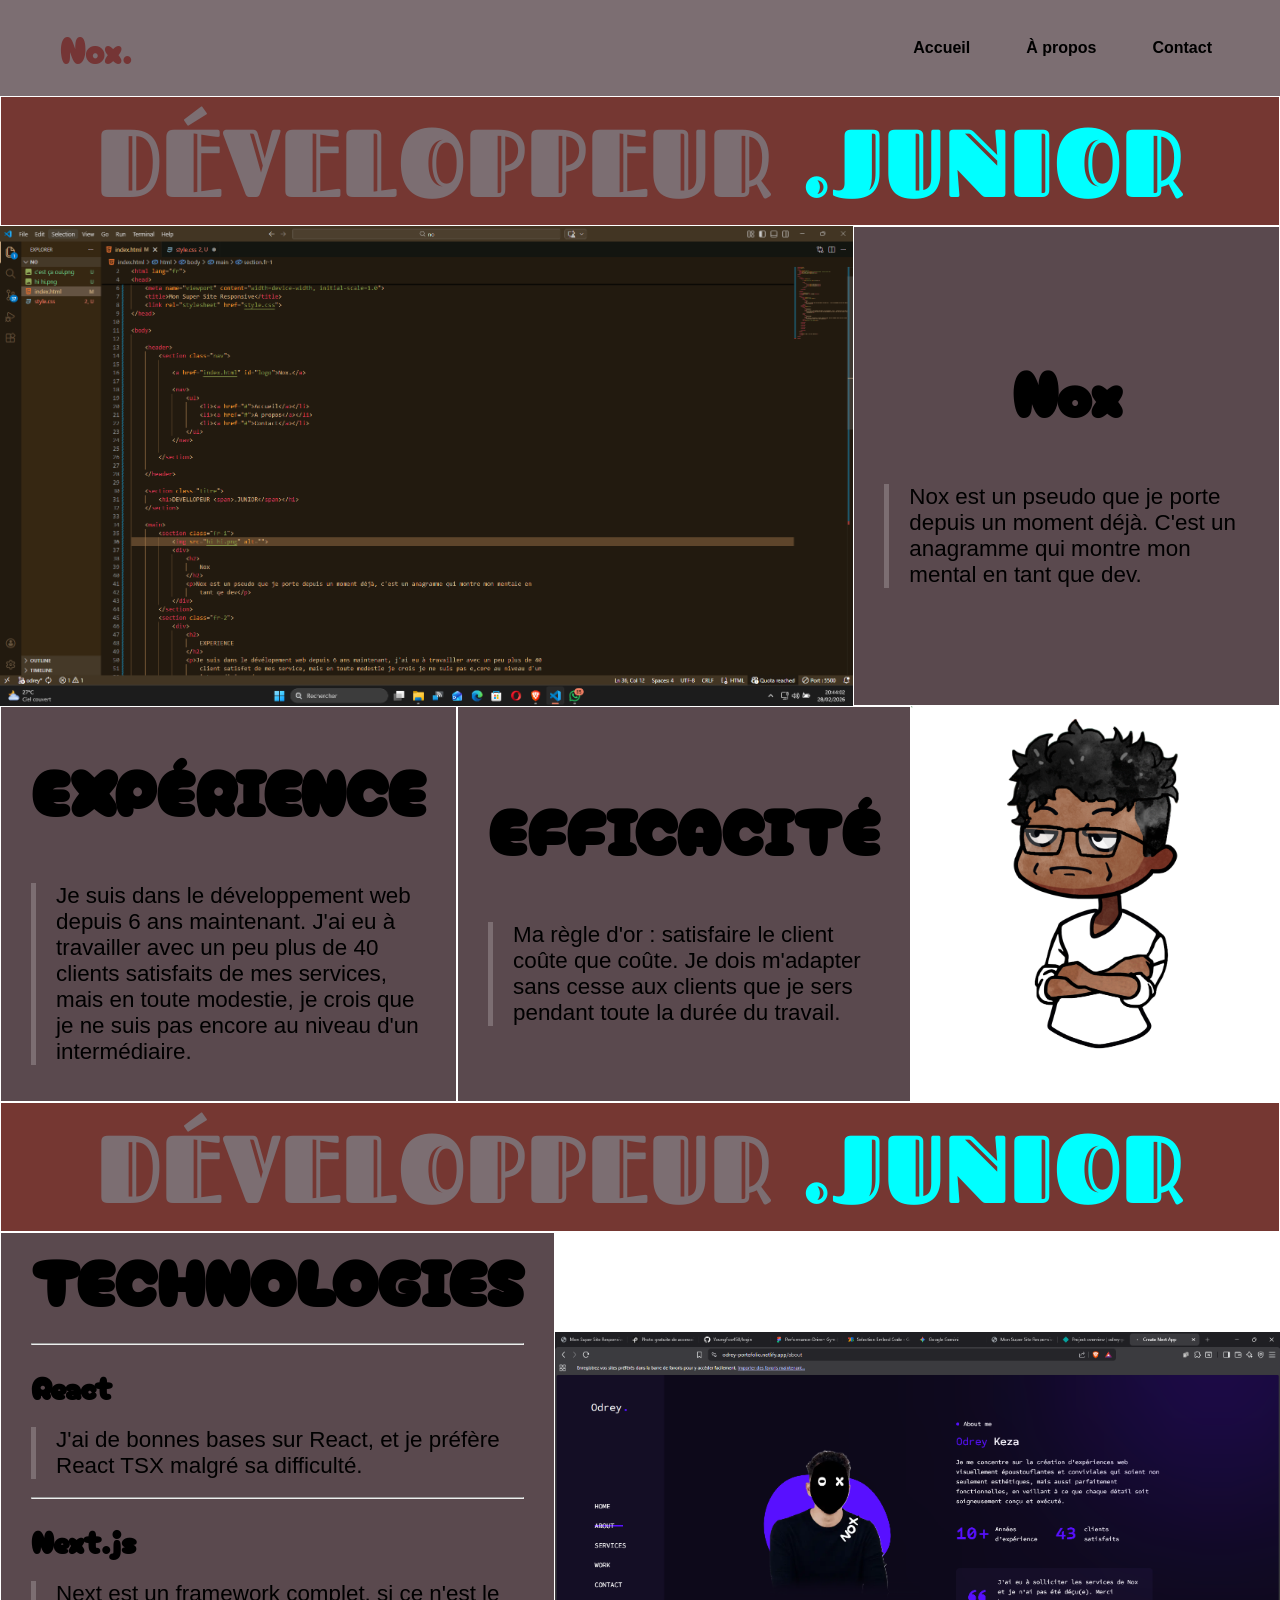
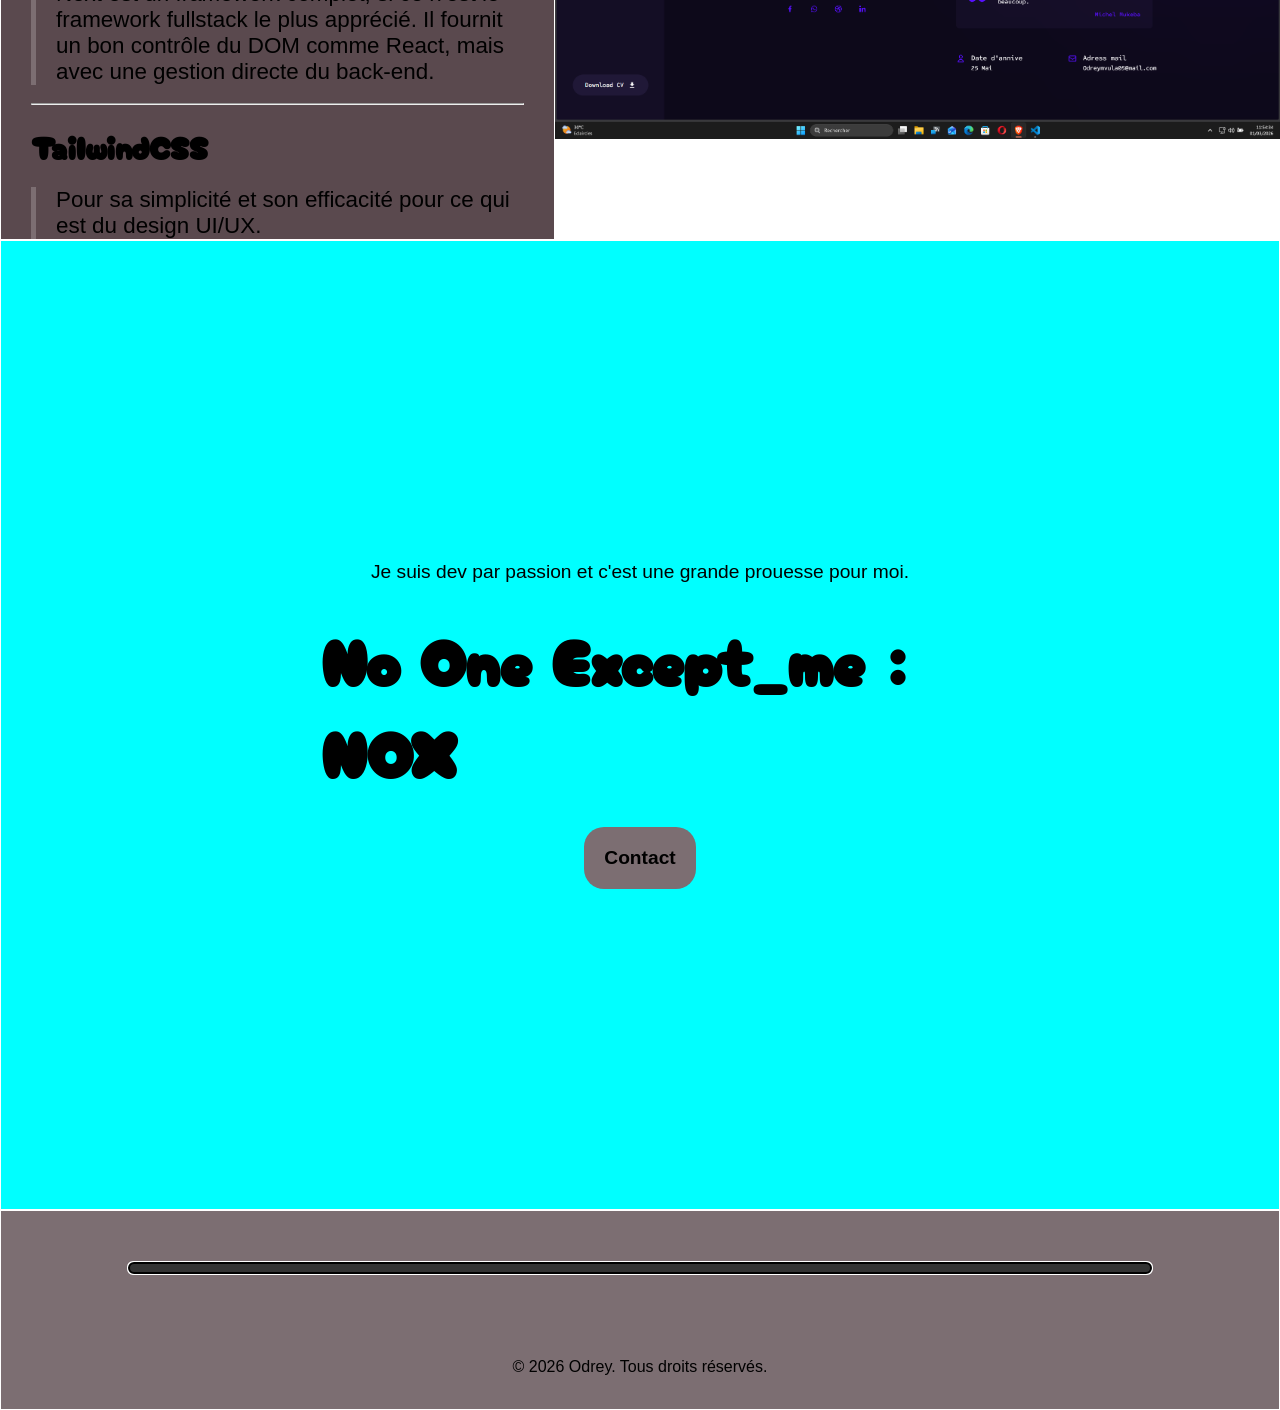
==== index.html @ 2db26161 "landing page MVP" ====
<!DOCTYPE html>
<html lang="fr">

<head>
    <meta charset="UTF-8">
    <meta name="viewport" content="width=device-width, initial-scale=1.0">
    <title>Mon Super Site Responsive</title>
    <link rel="stylesheet" href="style.css">
</head>

<body>

    <header>
        <section class="nav">

            <a href="index.html" id="logo">Nox.</a>

            <nav>
                <ul>
                    <li><a href="#">Accueil</a></li>
                    <li><a href="#">À propos</a></li>
                    <li><a href="#">Contact</a></li>
                </ul>
            </nav>

        </section>

    </header>

    <section class="titre">
        <h1>DÉVELOPPEUR <span>.JUNIOR</span></h1>
    </section>

    <main>
        <section class="fr-1">
            <img src="taf.png" alt="Illustration travail">
            <div>
                <h2>
                    Nox
                </h2>
                <p>Nox est un pseudo que je porte depuis un moment déjà. C'est un anagramme qui montre mon mental en
                    tant que dev.</p>
            </div>
        </section>
        <section class="fr-2">
            <div>
                <h2>
                    EXPÉRIENCE
                </h2>
                <p>Je suis dans le développement web depuis 6 ans maintenant. J'ai eu à travailler avec un peu plus de
                    40
                    clients satisfaits de mes services, mais en toute modestie, je crois que je ne suis pas encore au
                    niveau d'un
                    intermédiaire.</p>
            </div>
            <div>
                <h2>
                    EFFICACITÉ
                </h2>
                <p>Ma règle d'or : satisfaire le client coûte que coûte. Je dois m'adapter sans cesse aux clients que je
                    sers pendant toute la durée du travail.</p>
            </div>
            <img src="c'est ça oui.png" alt="Illustration efficacité">

        </section>
        <section class="titre">
            <h1>DÉVELOPPEUR <span>.JUNIOR</span></h1>
        </section>
        <section class="fr-3">

            <div>
                <h2>
                    TECHNOLOGIES
                </h2>
                <hr>
                <h4>
                    React
                </h4>
                <p>
                    J'ai de bonnes bases sur React, et je préfère React TSX malgré sa difficulté.
                </p>
                <hr>
                <h4>
                    Next.js
                </h4>
                <p>
                    Next est un framework complet, si ce n'est le framework fullstack le plus apprécié. Il fournit un
                    bon
                    contrôle du DOM comme React, mais avec une gestion directe du back-end.
                </p>
                <hr>
                <h4>
                    TailwindCSS
                </h4>
                <p>
                    Pour sa simplicité et son efficacité pour ce qui est du design UI/UX.
                </p>
            </div>

            <img src="port.png" alt="Portfolio">

        </section>
        <section class="fr-4">
            <div>
                <p>Je suis dev par passion et c'est une grande prouesse pour moi.</p>
                <h2>No One Except_me : NOX</h2>
                <a href="#">Contact</a>
            </div>
        </section>
    </main>

    <footer>
        <hr>
        <p>&copy; 2026 Odrey. Tous droits réservés.</p>
    </footer>

</body>

</html>
---- style.css ----
@import url('https://fonts.googleapis.com/css2?family=Alex+Brush&family=Cherry+Bomb+One&family=Fascinate+Inline&display=swap');



 /* Reset de base */

 * {

     box-sizing: border-box;

     margin: 0;

     padding: 0;

 }



 body {

     font-family: sans-serif;



 }



 header {

     display: flex;

     justify-content: center;

     align-items: center;

     background: lab(47.82% 6.22 -0.22);

     position: sticky;

     top: 0;

     margin: 0;

     gap: 0;

     padding: 0;

 }



 .nav {

     display: grid;

     /* On définit deux colonnes qui s'adaptent juste à leur contenu */

     grid-template-columns: auto auto;

     grid-template-rows: 6rem;

     align-items: center;



     /* LA MAGIE EST ICI : */

     justify-content: space-between;



     width: 100%;

     max-width: 1200px;

     /* Optionnel : pour éviter que le menu soit trop loin sur écran géant */

     margin: 0 auto;

     /* Centre le bloc nav si tu as mis une max-width */

     padding: 0 20px;

     /* Petite marge de sécurité sur les côtés */

 }



 .nav ul {

     display: flex;

     justify-content: center;

     align-items: center;

     list-style: none;

     gap: 40px;

     padding: 0;

 }



 .nav ul a {

     text-decoration: none;

     color: black;

     font-weight: 800;

     transition: 500ms;

     padding: 8px;

     display: inline-block;

     outline: 2px solid transparent;

     cursor: pointer;

 }



 .nav ul a:hover {

     color: rgb(117, 53, 53);

     outline: 2px solid white;

     background: black;

     padding: 8px;

     border-radius: 16px
 }



 #logo {

     display: inline-block;

     /* Pour qu'il respecte bien sa taille de texte */

     width: fit-content;

     font-family: "Cherry Bomb One";

     font-size: 2.3em;

     color: rgb(117, 53, 53);

     text-decoration: none;

     cursor: pointer;

 }



 .titre {

     grid-area: titre;

     font-family: "Fascinate Inline";

     display: flex;

     align-items: center;

     justify-content: center;

     background: rgb(117, 55, 50);

     border: 1px solid white;

     /*border-top-left-radius: 20px;

    border-top-right-radius: 20px;*/

 }



 .titre h1 {

     font-size: 6rem;

     color: lab(47.8% 6.22 -0.22);

 }



 .titre h1 span {

     color: aqua;

 }



 .main {

     display: grid;

     grid-template-columns: 1fr;

     grid-template-rows: 3fr 3fr 1fr 3fr 2fr;

 }



 .fr-1 {

     display: grid;

     grid-template-columns: 2fr 1fr;

     grid-template-rows: 1fr;

     align-items: center;

     justify-items: center;

     gap: 0;

     margin: 0;

     padding: 0;

 }



 .fr-1 img {

     max-width: 100%;

     padding: 0;

     margin: 0;

 }



 .fr-1 div {

     padding: 10px 30px;

     background: lab(32.89% 8.13 -0.27);

     height: 100%;

     width: 100%;

     display: flex;

     flex-direction: column;

     justify-content: center;

     align-items: center;

     gap: 3rem;

     border: 1px solid white;

 }



 .fr-1 div h2 {

     font-family: "Cherry Bomb One";

     font-size: 4rem;

     font-weight: bolder;



 }



 .fr-1 div p {

     font-size: 1.4rem;

     border-left: 5px solid #7c6e72;

     padding-left: 20px;

 }



 .fr-2 {

     display: grid;

     grid-template-columns: repeat(3, 1fr);

     grid-template-rows: 1fr;

     align-items: center;

     justify-items: center;

     gap: 0;

     margin: 0;

     padding: 0;

 }



 .fr-2 img {

     max-width: 100%;

     padding: 0;

     margin: 0;

 }



 .fr-2 div {

     padding: 10px 30px;

     background: lab(32.89% 8.13 -0.27);

     height: 100%;

     width: 100%;

     display: flex;

     flex-direction: column;

     justify-content: center;

     align-items: center;

     gap: 3rem;

     border: 1px solid white;

 }



 .fr-2 div h2 {

     font-family: "Cherry Bomb One";

     font-size: 4rem;

     font-weight: bolder;

 }



 .fr-2 div p {

     font-size: 1.4rem;

     border-left: 5px solid #7c6e72;

     padding-left: 20px;

 }



 .fr-3 {

     display: grid;

     grid-template-columns: 1fr 2fr;

     grid-template-rows: 1fr;

     align-items: center;

     justify-items: center;

     gap: 0;

     margin: 0;

     padding: 0;

 }



 .fr-3 img {

     max-width: 100%;

     padding: 0;

     margin: 0;

 }



 .fr-3 div {

     background: lab(32.89% 8.13 -0.27);

     height: 100%;

     width: 100%;

     display: flex;

     flex-direction: column;

     align-content: center;

     justify-content: center;

     gap: 18px;

     padding: 0 30px;

     border: 1px solid white;

 }



 .fr-3 div h2 {

     font-family: "Cherry Bomb One";

     font-size: 4rem;

     font-weight: bolder;

 }



 .fr-3 div h4 {

     font-family: "Cherry Bomb One";

     font-size: 2rem;

     font-weight: bolder;

 }



 .fr-3 div p {

     font-size: 1.4rem;

     border-left: 5px solid #7c6e72;

     padding-left: 20px;

 }



 .fr-3 div hr {

     color: ;

 }



 .fr-4 {

     display: flex;

     align-items: center;

     justify-content: center;

     background: aqua;

     padding: 20rem;

     border: 1px solid white;

 }



 .fr-4 div {

     display: flex;

     flex-direction: column;

     justify-content: center;

     align-items: center;

     gap: 30px;

 }



 .fr-4 div p {

     font-size: 1.2rem;

 }



 .fr-4 div h2 {

     font-family: "Cherry Bomb One";

     font-size: 4rem;

     font-weight: bolder;

 }



 .fr-4 div a {

     background-color: #7c6e72;

     text-decoration: none;

     padding: 20px;

     border-radius: 20px;

     display: inline-block;

     color: black;

     font-weight: 700;

     font-size: 1.2rem;

     transition: 500ms ease-in;

 }



 .fr-4 div a:hover {

     color: gray;

     background-color: white;

     box-shadow: 0 0 20px 3px black;

 }









 footer {

     display: grid;

     justify-items: center;

     align-items: center;

     height: 200px;

     position: relative;

     top: 0;

     background: lab(47.82% 6.22 -0.22);

     border: 1px solid white;

 }



 footer hr {

     border: none;

     /* 1. On supprime le style par défaut du navigateur */

     height: 10px;

     /* 2. C'est ici que tu gères l'épaisseur (hauteur) */

     background-color: #333;

     /* 3. C'est ici que tu changes la couleur */

     width: 80%;

     /* 4. La taille de la ligne */

     margin: 20px auto;

     /* 5. Centrage et espacement vertical */
     transition: 500ms ease-out;
     border-radius: 20px;
     display: inline-block;
     outline: auto;

 }

 footer hr:hover {
     background-color: white;
     height: 22px;
 }





 /* --- Media Queries (Tablettes et Desktops) --- */



 /* Si l'écran fait plus de 768px */

 @media (min-width: 768px) {}
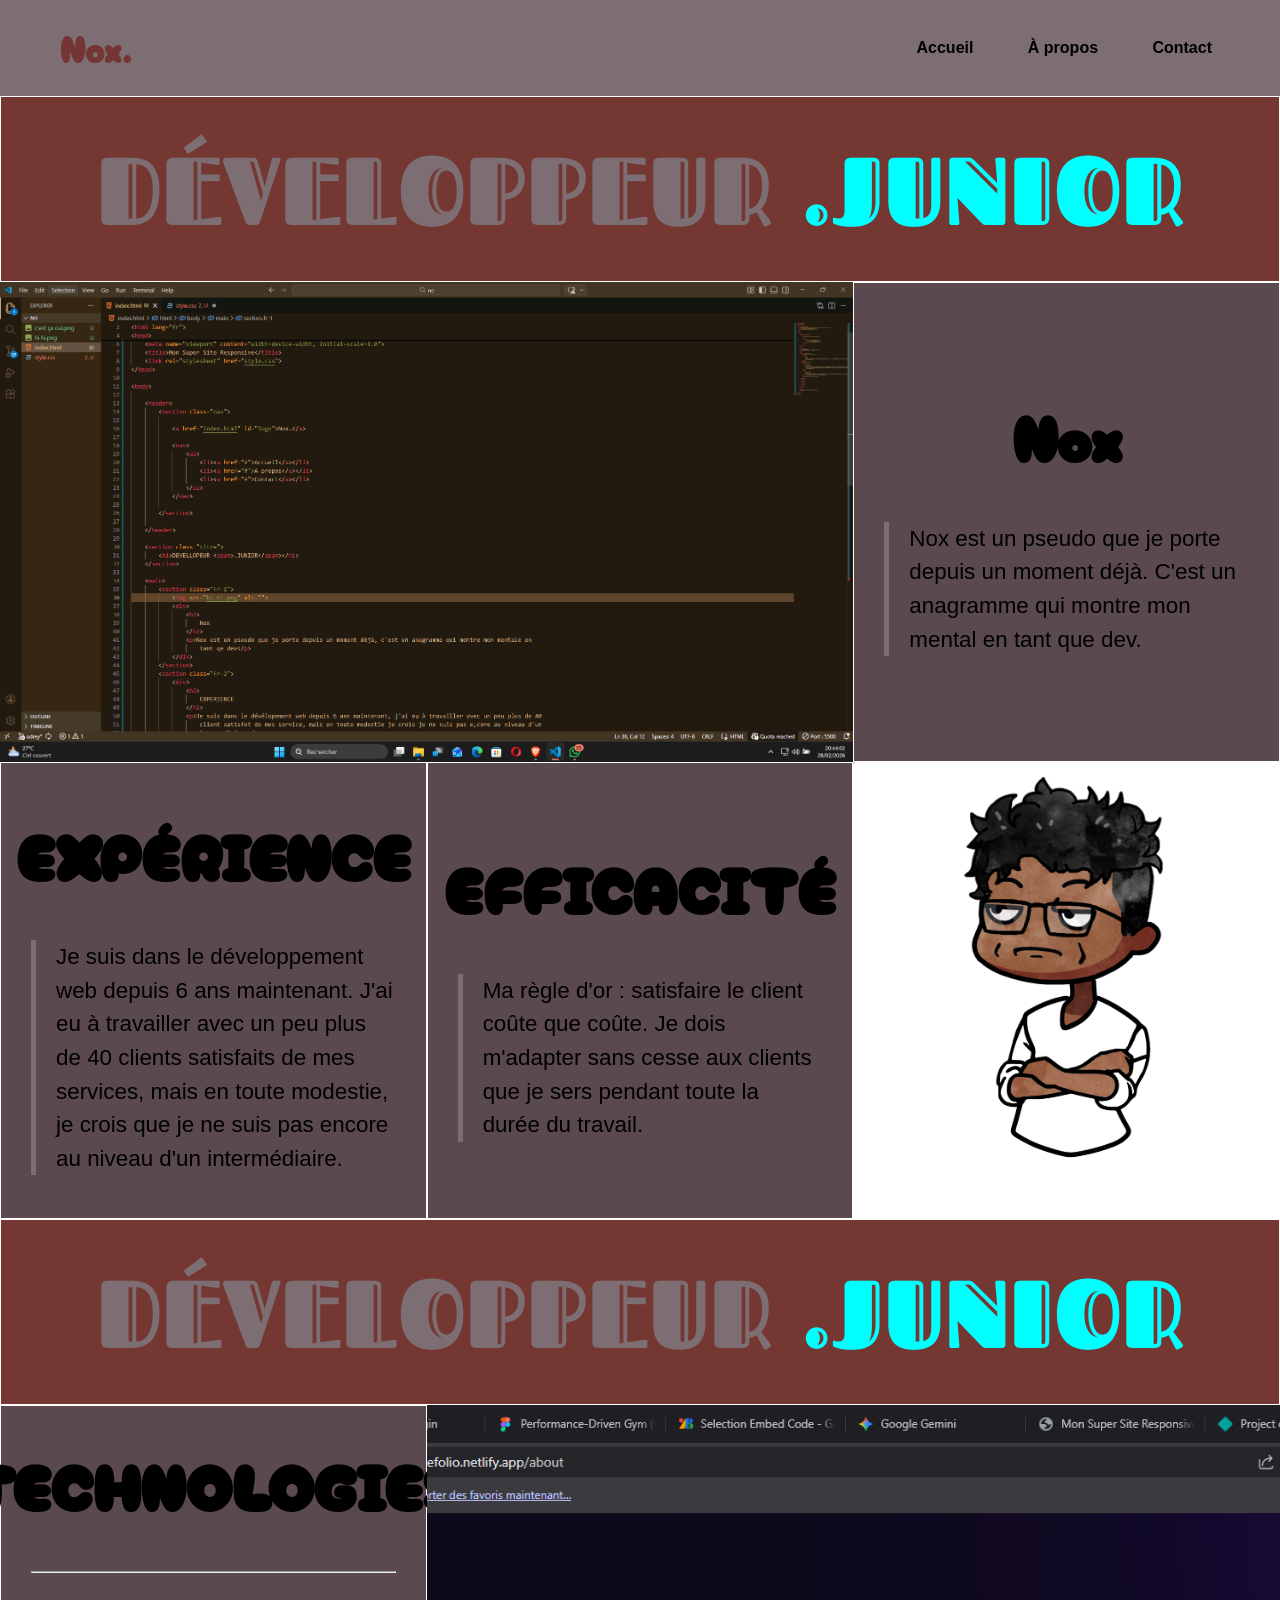
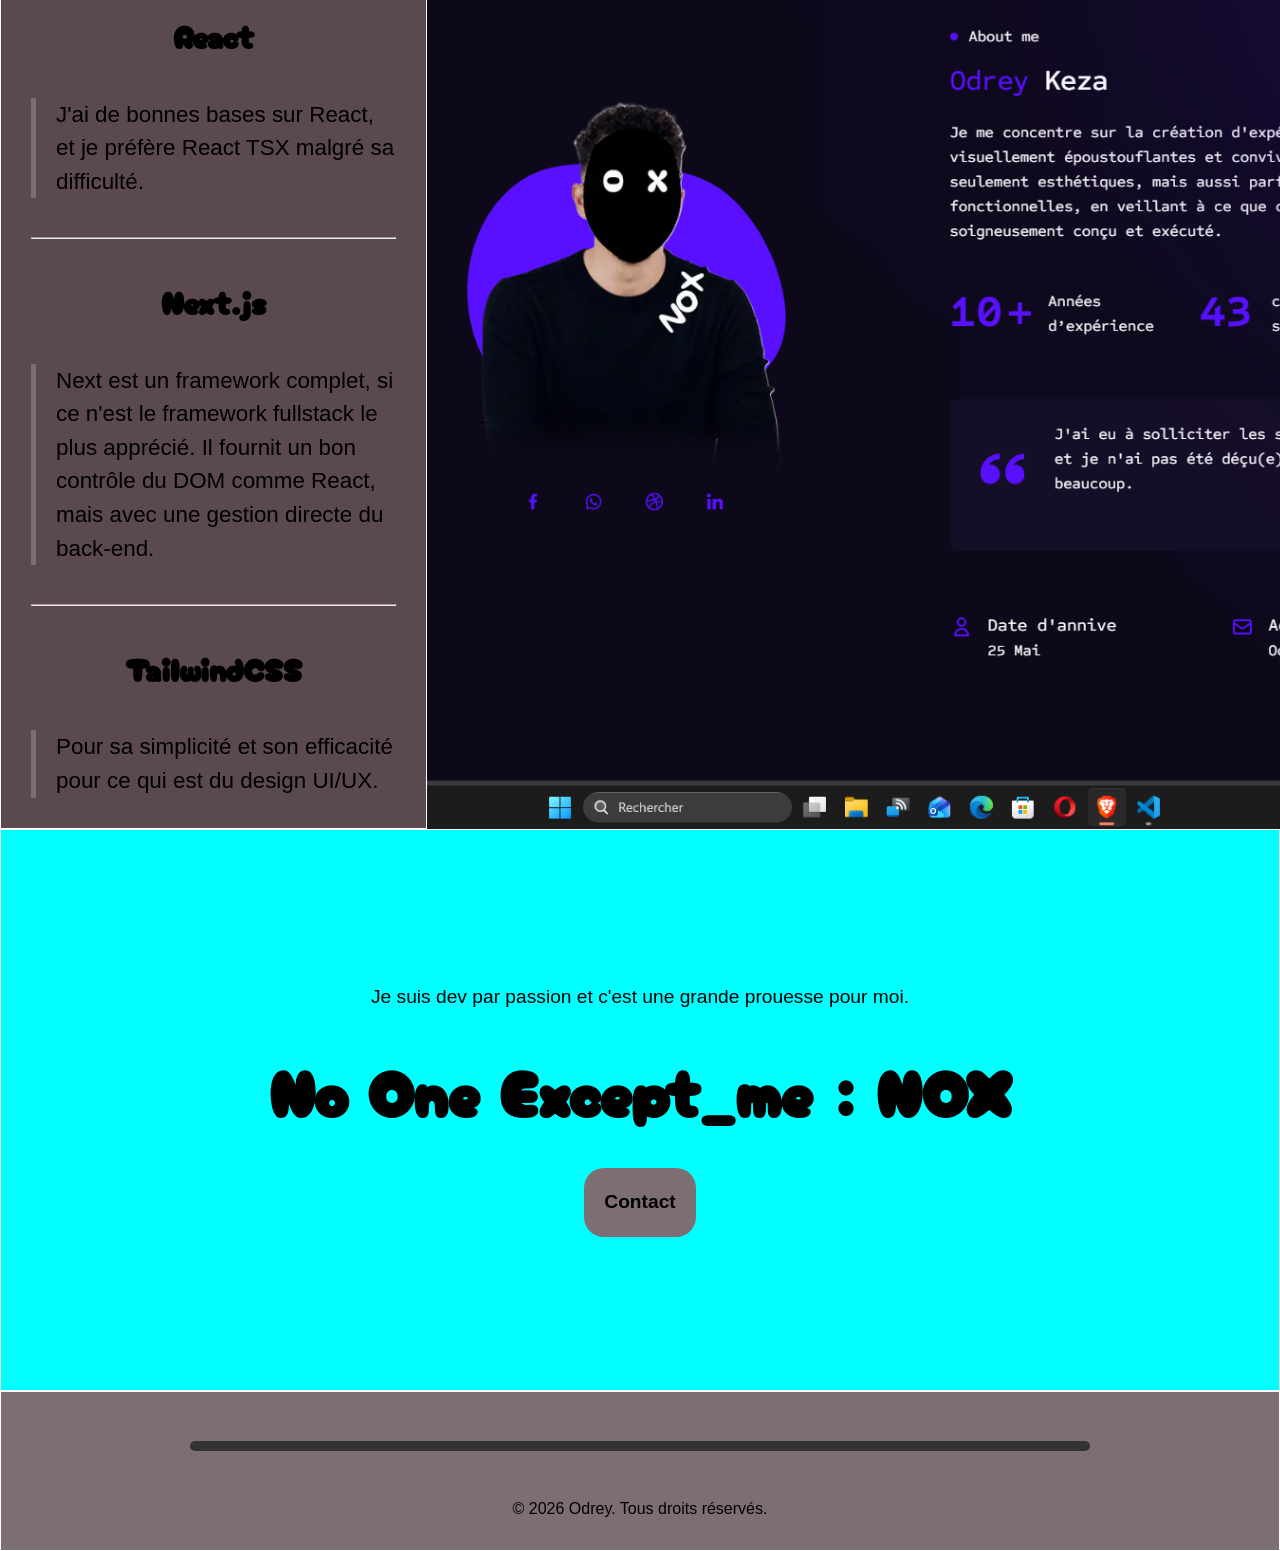
==== commit 09d36dc8: "ajout du responsive design" ====
--- a/index.html
+++ b/index.html
@@ -2,17 +2,15 @@
 <html lang="fr">
 
 <head>
-    <meta charset="UTF-8">
-    <meta name="viewport" content="width=device-width, initial-scale=1.0">
+    <meta charset="UTF-8" />
+    <meta name="viewport" content="width=device-width, initial-scale=1.0" />
     <title>Mon Super Site Responsive</title>
-    <link rel="stylesheet" href="style.css">
+    <link rel="stylesheet" href="style.css" />
 </head>
 
 <body>
-
     <header>
         <section class="nav">
-
             <a href="index.html" id="logo">Nox.</a>
 
             <nav>
@@ -22,9 +20,7 @@
                     <li><a href="#">Contact</a></li>
                 </ul>
             </nav>
-
         </section>
-
     </header>
 
     <section class="titre">
@@ -33,73 +29,59 @@
 
     <main>
         <section class="fr-1">
-            <img src="taf.png" alt="Illustration travail">
+            <img src="taf.png" alt="Illustration travail" />
             <div>
-                <h2>
-                    Nox
-                </h2>
-                <p>Nox est un pseudo que je porte depuis un moment déjà. C'est un anagramme qui montre mon mental en
-                    tant que dev.</p>
+                <h2>Nox</h2>
+                <p>
+                    Nox est un pseudo que je porte depuis un moment déjà. C'est un anagramme qui montre
+                    mon mental en tant que dev.
+                </p>
             </div>
         </section>
+
         <section class="fr-2">
             <div>
-                <h2>
-                    EXPÉRIENCE
-                </h2>
-                <p>Je suis dans le développement web depuis 6 ans maintenant. J'ai eu à travailler avec un peu plus de
-                    40
-                    clients satisfaits de mes services, mais en toute modestie, je crois que je ne suis pas encore au
-                    niveau d'un
-                    intermédiaire.</p>
+                <h2>EXPÉRIENCE</h2>
+                <p>
+                    Je suis dans le développement web depuis 6 ans maintenant. J'ai eu à travailler avec
+                    un peu plus de 40 clients satisfaits de mes services, mais en toute modestie, je crois
+                    que je ne suis pas encore au niveau d'un intermédiaire.
+                </p>
             </div>
             <div>
-                <h2>
-                    EFFICACITÉ
-                </h2>
-                <p>Ma règle d'or : satisfaire le client coûte que coûte. Je dois m'adapter sans cesse aux clients que je
-                    sers pendant toute la durée du travail.</p>
+                <h2>EFFICACITÉ</h2>
+                <p>
+                    Ma règle d'or : satisfaire le client coûte que coûte. Je dois m'adapter sans cesse aux
+                    clients que je sers pendant toute la durée du travail.
+                </p>
             </div>
-            <img src="c'est ça oui.png" alt="Illustration efficacité">
+            <img src="c'est ça oui.png" alt="Illustration efficacité" />
+        </section>
 
-        </section>
         <section class="titre">
             <h1>DÉVELOPPEUR <span>.JUNIOR</span></h1>
         </section>
+
         <section class="fr-3">
-
             <div>
-                <h2>
-                    TECHNOLOGIES
-                </h2>
-                <hr>
-                <h4>
-                    React
-                </h4>
+                <h2>TECHNOLOGIES</h2>
+                <hr />
+                <h4>React</h4>
+                <p>J'ai de bonnes bases sur React, et je préfère React TSX malgré sa difficulté.</p>
+                <hr />
+                <h4>Next.js</h4>
                 <p>
-                    J'ai de bonnes bases sur React, et je préfère React TSX malgré sa difficulté.
+                    Next est un framework complet, si ce n'est le framework fullstack le plus apprécié. Il
+                    fournit un bon contrôle du DOM comme React, mais avec une gestion directe du back-end.
                 </p>
-                <hr>
-                <h4>
-                    Next.js
-                </h4>
-                <p>
-                    Next est un framework complet, si ce n'est le framework fullstack le plus apprécié. Il fournit un
-                    bon
-                    contrôle du DOM comme React, mais avec une gestion directe du back-end.
-                </p>
-                <hr>
-                <h4>
-                    TailwindCSS
-                </h4>
-                <p>
-                    Pour sa simplicité et son efficacité pour ce qui est du design UI/UX.
-                </p>
+                <hr />
+                <h4>TailwindCSS</h4>
+                <p>Pour sa simplicité et son efficacité pour ce qui est du design UI/UX.</p>
             </div>
 
-            <img src="port.png" alt="Portfolio">
+            <img src="port.png" alt="Portfolio" />
+        </section>
 
-        </section>
         <section class="fr-4">
             <div>
                 <p>Je suis dev par passion et c'est une grande prouesse pour moi.</p>
@@ -110,10 +92,9 @@
     </main>
 
     <footer>
-        <hr>
+        <hr />
         <p>&copy; 2026 Odrey. Tous droits réservés.</p>
     </footer>
-
 </body>
 
 </html>
--- a/style.css
+++ b/style.css
@@ -1,657 +1,314 @@
- @import url('https://fonts.googleapis.com/css2?family=Alex+Brush&family=Cherry+Bomb+One&family=Fascinate+Inline&display=swap');
-
-
-
- /* Reset de base */
-
- * {
-
-     box-sizing: border-box;
-
-     margin: 0;
-
-     padding: 0;
-
- }
-
-
-
- body {
-
-     font-family: sans-serif;
-
-
-
- }
-
-
-
- header {
-
-     display: flex;
-
-     justify-content: center;
-
-     align-items: center;
-
-     background: lab(47.82% 6.22 -0.22);
-
-     position: sticky;
-
-     top: 0;
-
-     margin: 0;
-
-     gap: 0;
-
-     padding: 0;
-
- }
-
-
-
- .nav {
-
-     display: grid;
-
-     /* On définit deux colonnes qui s'adaptent juste à leur contenu */
-
-     grid-template-columns: auto auto;
-
-     grid-template-rows: 6rem;
-
-     align-items: center;
-
-
-
-     /* LA MAGIE EST ICI : */
-
-     justify-content: space-between;
-
-
-
-     width: 100%;
-
-     max-width: 1200px;
-
-     /* Optionnel : pour éviter que le menu soit trop loin sur écran géant */
-
-     margin: 0 auto;
-
-     /* Centre le bloc nav si tu as mis une max-width */
-
-     padding: 0 20px;
-
-     /* Petite marge de sécurité sur les côtés */
-
- }
-
-
-
- .nav ul {
-
-     display: flex;
-
-     justify-content: center;
-
-     align-items: center;
-
-     list-style: none;
-
-     gap: 40px;
-
-     padding: 0;
-
- }
-
-
-
- .nav ul a {
-
-     text-decoration: none;
-
-     color: black;
-
-     font-weight: 800;
-
-     transition: 500ms;
-
-     padding: 8px;
-
-     display: inline-block;
-
-     outline: 2px solid transparent;
-
-     cursor: pointer;
-
- }
-
-
-
- .nav ul a:hover {
-
-     color: rgb(117, 53, 53);
-
-     outline: 2px solid white;
-
-     background: black;
-
-     padding: 8px;
-
-     border-radius: 16px
- }
-
-
-
- #logo {
-
-     display: inline-block;
-
-     /* Pour qu'il respecte bien sa taille de texte */
-
-     width: fit-content;
-
-     font-family: "Cherry Bomb One";
-
-     font-size: 2.3em;
-
-     color: rgb(117, 53, 53);
-
-     text-decoration: none;
-
-     cursor: pointer;
-
- }
-
-
-
- .titre {
-
-     grid-area: titre;
-
-     font-family: "Fascinate Inline";
-
-     display: flex;
-
-     align-items: center;
-
-     justify-content: center;
-
-     background: rgb(117, 55, 50);
-
-     border: 1px solid white;
-
-     /*border-top-left-radius: 20px;
-
-    border-top-right-radius: 20px;*/
-
- }
-
-
-
- .titre h1 {
-
-     font-size: 6rem;
-
-     color: lab(47.8% 6.22 -0.22);
-
- }
-
-
-
- .titre h1 span {
-
-     color: aqua;
-
- }
-
-
-
- .main {
-
-     display: grid;
-
-     grid-template-columns: 1fr;
-
-     grid-template-rows: 3fr 3fr 1fr 3fr 2fr;
-
- }
-
-
-
- .fr-1 {
-
-     display: grid;
-
-     grid-template-columns: 2fr 1fr;
-
-     grid-template-rows: 1fr;
-
-     align-items: center;
-
-     justify-items: center;
-
-     gap: 0;
-
-     margin: 0;
-
-     padding: 0;
-
- }
-
-
-
- .fr-1 img {
-
-     max-width: 100%;
-
-     padding: 0;
-
-     margin: 0;
-
- }
-
-
-
- .fr-1 div {
-
-     padding: 10px 30px;
-
-     background: lab(32.89% 8.13 -0.27);
-
-     height: 100%;
-
-     width: 100%;
-
-     display: flex;
-
-     flex-direction: column;
-
-     justify-content: center;
-
-     align-items: center;
-
-     gap: 3rem;
-
-     border: 1px solid white;
-
- }
-
-
-
- .fr-1 div h2 {
-
-     font-family: "Cherry Bomb One";
-
-     font-size: 4rem;
-
-     font-weight: bolder;
-
-
-
- }
-
-
-
- .fr-1 div p {
-
-     font-size: 1.4rem;
-
-     border-left: 5px solid #7c6e72;
-
-     padding-left: 20px;
-
- }
-
-
-
- .fr-2 {
-
-     display: grid;
-
-     grid-template-columns: repeat(3, 1fr);
-
-     grid-template-rows: 1fr;
-
-     align-items: center;
-
-     justify-items: center;
-
-     gap: 0;
-
-     margin: 0;
-
-     padding: 0;
-
- }
-
-
-
- .fr-2 img {
-
-     max-width: 100%;
-
-     padding: 0;
-
-     margin: 0;
-
- }
-
-
-
- .fr-2 div {
-
-     padding: 10px 30px;
-
-     background: lab(32.89% 8.13 -0.27);
-
-     height: 100%;
-
-     width: 100%;
-
-     display: flex;
-
-     flex-direction: column;
-
-     justify-content: center;
-
-     align-items: center;
-
-     gap: 3rem;
-
-     border: 1px solid white;
-
- }
-
-
-
- .fr-2 div h2 {
-
-     font-family: "Cherry Bomb One";
-
-     font-size: 4rem;
-
-     font-weight: bolder;
-
- }
-
-
-
- .fr-2 div p {
-
-     font-size: 1.4rem;
-
-     border-left: 5px solid #7c6e72;
-
-     padding-left: 20px;
-
- }
-
-
-
- .fr-3 {
-
-     display: grid;
-
-     grid-template-columns: 1fr 2fr;
-
-     grid-template-rows: 1fr;
-
-     align-items: center;
-
-     justify-items: center;
-
-     gap: 0;
-
-     margin: 0;
-
-     padding: 0;
-
- }
-
-
-
- .fr-3 img {
-
-     max-width: 100%;
-
-     padding: 0;
-
-     margin: 0;
-
- }
-
-
-
- .fr-3 div {
-
-     background: lab(32.89% 8.13 -0.27);
-
-     height: 100%;
-
-     width: 100%;
-
-     display: flex;
-
-     flex-direction: column;
-
-     align-content: center;
-
-     justify-content: center;
-
-     gap: 18px;
-
-     padding: 0 30px;
-
-     border: 1px solid white;
-
- }
-
-
-
- .fr-3 div h2 {
-
-     font-family: "Cherry Bomb One";
-
-     font-size: 4rem;
-
-     font-weight: bolder;
-
- }
-
-
-
- .fr-3 div h4 {
-
-     font-family: "Cherry Bomb One";
-
-     font-size: 2rem;
-
-     font-weight: bolder;
-
- }
-
-
-
- .fr-3 div p {
-
-     font-size: 1.4rem;
-
-     border-left: 5px solid #7c6e72;
-
-     padding-left: 20px;
-
- }
-
-
-
- .fr-3 div hr {
-
-     color: ;
-
- }
-
-
-
- .fr-4 {
-
-     display: flex;
-
-     align-items: center;
-
-     justify-content: center;
-
-     background: aqua;
-
-     padding: 20rem;
-
-     border: 1px solid white;
-
- }
-
-
-
- .fr-4 div {
-
-     display: flex;
-
-     flex-direction: column;
-
-     justify-content: center;
-
-     align-items: center;
-
-     gap: 30px;
-
- }
-
-
-
- .fr-4 div p {
-
-     font-size: 1.2rem;
-
- }
-
-
-
- .fr-4 div h2 {
-
-     font-family: "Cherry Bomb One";
-
-     font-size: 4rem;
-
-     font-weight: bolder;
-
- }
-
-
-
- .fr-4 div a {
-
-     background-color: #7c6e72;
-
-     text-decoration: none;
-
-     padding: 20px;
-
-     border-radius: 20px;
-
-     display: inline-block;
-
-     color: black;
-
-     font-weight: 700;
-
-     font-size: 1.2rem;
-
-     transition: 500ms ease-in;
-
- }
-
-
-
- .fr-4 div a:hover {
-
-     color: gray;
-
-     background-color: white;
-
-     box-shadow: 0 0 20px 3px black;
-
- }
-
-
-
-
-
-
-
-
-
- footer {
-
-     display: grid;
-
-     justify-items: center;
-
-     align-items: center;
-
-     height: 200px;
-
-     position: relative;
-
-     top: 0;
-
-     background: lab(47.82% 6.22 -0.22);
-
-     border: 1px solid white;
-
- }
-
-
-
- footer hr {
-
-     border: none;
-
-     /* 1. On supprime le style par défaut du navigateur */
-
-     height: 10px;
-
-     /* 2. C'est ici que tu gères l'épaisseur (hauteur) */
-
-     background-color: #333;
-
-     /* 3. C'est ici que tu changes la couleur */
-
-     width: 80%;
-
-     /* 4. La taille de la ligne */
-
-     margin: 20px auto;
-
-     /* 5. Centrage et espacement vertical */
-     transition: 500ms ease-out;
-     border-radius: 20px;
-     display: inline-block;
-     outline: auto;
-
- }
-
- footer hr:hover {
-     background-color: white;
-     height: 22px;
- }
-
-
-
-
-
- /* --- Media Queries (Tablettes et Desktops) --- */
-
-
-
- /* Si l'écran fait plus de 768px */
-
- @media (min-width: 768px) {}+@import url('https://fonts.googleapis.com/css2?family=Alex+Brush&family=Cherry+Bomb+One&family=Fascinate+Inline&display=swap');
+
+* {
+    box-sizing: border-box;
+    margin: 0;
+    padding: 0;
+}
+
+:root {
+    --bg-header: lab(47.82% 6.22 -0.22);
+    --bg-card: lab(32.89% 8.13 -0.27);
+    --accent: rgb(117, 53, 53);
+    --title-bg: rgb(117, 55, 50);
+}
+
+body {
+    font-family: sans-serif;
+    line-height: 1.5;
+}
+
+img {
+    max-width: 100%;
+    width: 100%;
+    height: 100%;
+    object-fit: cover;
+    display: block;
+}
+
+header {
+    display: flex;
+    justify-content: center;
+    align-items: center;
+    background: var(--bg-header);
+    position: sticky;
+    top: 0;
+    z-index: 20;
+}
+
+.nav {
+    display: grid;
+    grid-template-columns: auto auto;
+    grid-template-rows: 6rem;
+    align-items: center;
+    justify-content: space-between;
+    width: 100%;
+    max-width: 1200px;
+    margin: 0 auto;
+    padding: 0 20px;
+    gap: 20px;
+}
+
+.nav ul {
+    display: flex;
+    justify-content: center;
+    align-items: center;
+    list-style: none;
+    gap: clamp(14px, 3vw, 40px);
+}
+
+.nav ul a {
+    text-decoration: none;
+    color: black;
+    font-weight: 800;
+    transition: 500ms;
+    padding: 8px;
+    display: inline-block;
+    outline: 2px solid transparent;
+    cursor: pointer;
+}
+
+.nav ul a:hover {
+    color: var(--accent);
+    outline: 2px solid white;
+    background: black;
+    border-radius: 16px;
+}
+
+#logo {
+    display: inline-block;
+    width: fit-content;
+    font-family: 'Cherry Bomb One', sans-serif;
+    font-size: clamp(1.8rem, 4vw, 2.3rem);
+    color: var(--accent);
+    text-decoration: none;
+    cursor: pointer;
+}
+
+.titre {
+    font-family: 'Fascinate Inline', sans-serif;
+    display: flex;
+    align-items: center;
+    justify-content: center;
+    background: var(--title-bg);
+    border: 1px solid white;
+    text-align: center;
+    padding: 20px;
+}
+
+.titre h1 {
+    font-size: clamp(1.9rem, 8vw, 6rem);
+    color: lab(47.8% 6.22 -0.22);
+    word-break: break-word;
+}
+
+.titre h1 span {
+    color: aqua;
+}
+
+main {
+    display: grid;
+    grid-template-columns: 1fr;
+}
+
+.fr-1,
+.fr-2,
+.fr-3 {
+    gap: 0;
+    margin: 0;
+    padding: 0;
+}
+
+.fr-1 {
+    display: grid;
+    grid-template-columns: minmax(0, 2fr) minmax(0, 1fr);
+    align-items: stretch;
+}
+
+.fr-2 {
+    display: grid;
+    grid-template-columns: repeat(3, minmax(0, 1fr));
+    align-items: stretch;
+}
+
+.fr-3 {
+    display: grid;
+    grid-template-columns: minmax(0, 1fr) minmax(0, 2fr);
+    align-items: stretch;
+}
+
+.fr-1 div,
+.fr-2 div,
+.fr-3 div {
+    padding: clamp(18px, 3vw, 30px);
+    background: var(--bg-card);
+    width: 100%;
+    display: flex;
+    flex-direction: column;
+    justify-content: center;
+    align-items: center;
+    gap: clamp(16px, 3vw, 3rem);
+    border: 1px solid white;
+}
+
+.fr-1 div h2,
+.fr-2 div h2,
+.fr-3 div h2 {
+    font-family: 'Cherry Bomb One', sans-serif;
+    font-size: clamp(2rem, 5vw, 4rem);
+    font-weight: bolder;
+    text-align: center;
+}
+
+.fr-3 div h4 {
+    font-family: 'Cherry Bomb One', sans-serif;
+    font-size: clamp(1.4rem, 3vw, 2rem);
+    font-weight: bolder;
+    text-align: center;
+}
+
+.fr-1 div p,
+.fr-2 div p,
+.fr-3 div p {
+    font-size: clamp(1rem, 2.4vw, 1.4rem);
+    border-left: 5px solid #7c6e72;
+    padding-left: 20px;
+    width: 100%;
+}
+
+.fr-3 div hr {
+    width: 100%;
+}
+
+.fr-4 {
+    display: flex;
+    align-items: center;
+    justify-content: center;
+    background: aqua;
+    padding: clamp(3rem, 12vw, 20rem) clamp(1rem, 6vw, 4rem);
+    border: 1px solid white;
+}
+
+.fr-4 div {
+    display: flex;
+    flex-direction: column;
+    justify-content: center;
+    align-items: center;
+    gap: 30px;
+    text-align: center;
+}
+
+.fr-4 div p {
+    font-size: clamp(1rem, 2vw, 1.2rem);
+}
+
+.fr-4 div h2 {
+    font-family: 'Cherry Bomb One', sans-serif;
+    font-size: clamp(2rem, 6vw, 4rem);
+    font-weight: bolder;
+}
+
+.fr-4 div a {
+    background-color: #7c6e72;
+    text-decoration: none;
+    padding: 20px;
+    border-radius: 20px;
+    display: inline-block;
+    color: black;
+    font-weight: 700;
+    font-size: clamp(1rem, 2.5vw, 1.2rem);
+    transition: 500ms ease-in;
+}
+
+.fr-4 div a:hover {
+    color: gray;
+    background-color: white;
+    box-shadow: 0 0 20px 3px black;
+    outline: auto;
+}
+
+footer {
+    display: grid;
+    justify-items: center;
+    align-items: center;
+    min-height: 160px;
+    background: var(--bg-header);
+    border: 1px solid white;
+    padding: 1rem;
+    text-align: center;
+}
+
+footer hr {
+    border: none;
+    height: 10px;
+    background-color: #333;
+    width: min(80%, 900px);
+    margin: 20px auto;
+    transition: 500ms ease-out;
+    border-radius: 20px;
+    display: inline-block;
+}
+
+footer hr:hover {
+    background-color: white;
+    height: 22px;
+    outline: auto;
+}
+
+@media (max-width: 1024px) {
+    .fr-2 {
+        grid-template-columns: 1fr 1fr;
+    }
+
+    .fr-2 img {
+        grid-column: 1 / -1;
+        max-height: 420px;
+    }
+}
+
+@media (max-width: 768px) {
+    .nav {
+        grid-template-columns: 1fr;
+        grid-template-rows: auto auto;
+        justify-items: center;
+        padding: 12px 20px;
+        gap: 10px;
+    }
+
+    .fr-1,
+    .fr-2,
+    .fr-3 {
+        grid-template-columns: 1fr;
+    }
+
+    .fr-1 img,
+    .fr-2 img,
+    .fr-3 img {
+        max-height: 360px;
+    }
+}
+
+@media (max-width: 480px) {
+    .nav ul {
+        flex-wrap: wrap;
+    }
+
+    .fr-1 div,
+    .fr-2 div,
+    .fr-3 div {
+        align-items: flex-start;
+    }
+
+    .fr-1 div h2,
+    .fr-2 div h2,
+    .fr-3 div h2,
+    .fr-3 div h4,
+    .fr-4 div h2 {
+        text-align: left;
+        width: 100%;
+    }
+
+    .fr-4 div {
+        align-items: flex-start;
+    }
+}
